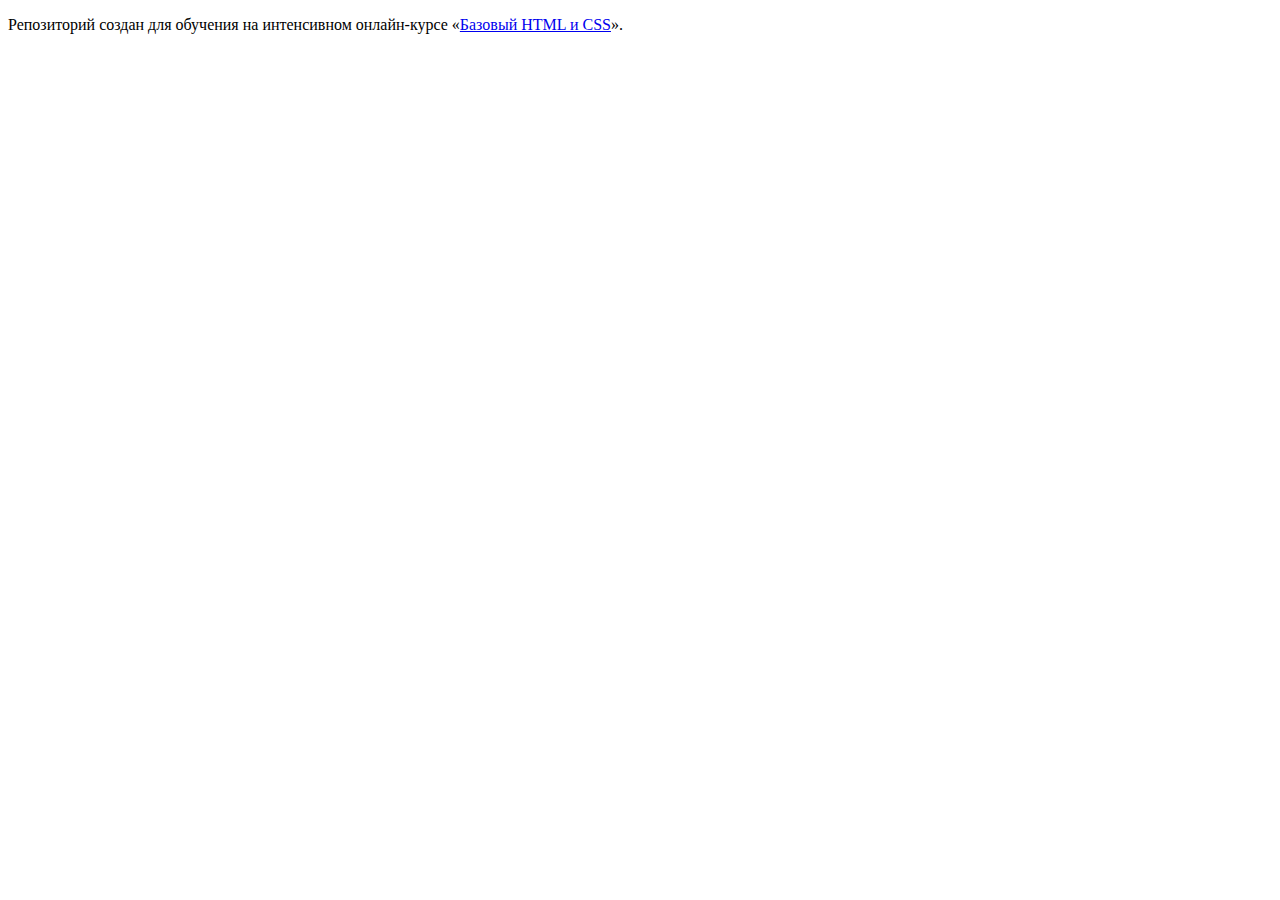
==== index.html @ 73c3899c ":hatching_chick:" ====
<!DOCTYPE html>
<html lang="ru">
  <head>
    <meta charset="utf-8">
    <title>HTML Academy: Барбершоп</title>
  </head>
  <body>

    <p>Репозиторий создан для обучения на интенсивном онлайн‑курсе «<a href="https://htmlacademy.ru/intensive/htmlcss">Базовый HTML и CSS</a>».</p>

  </body>
</html>
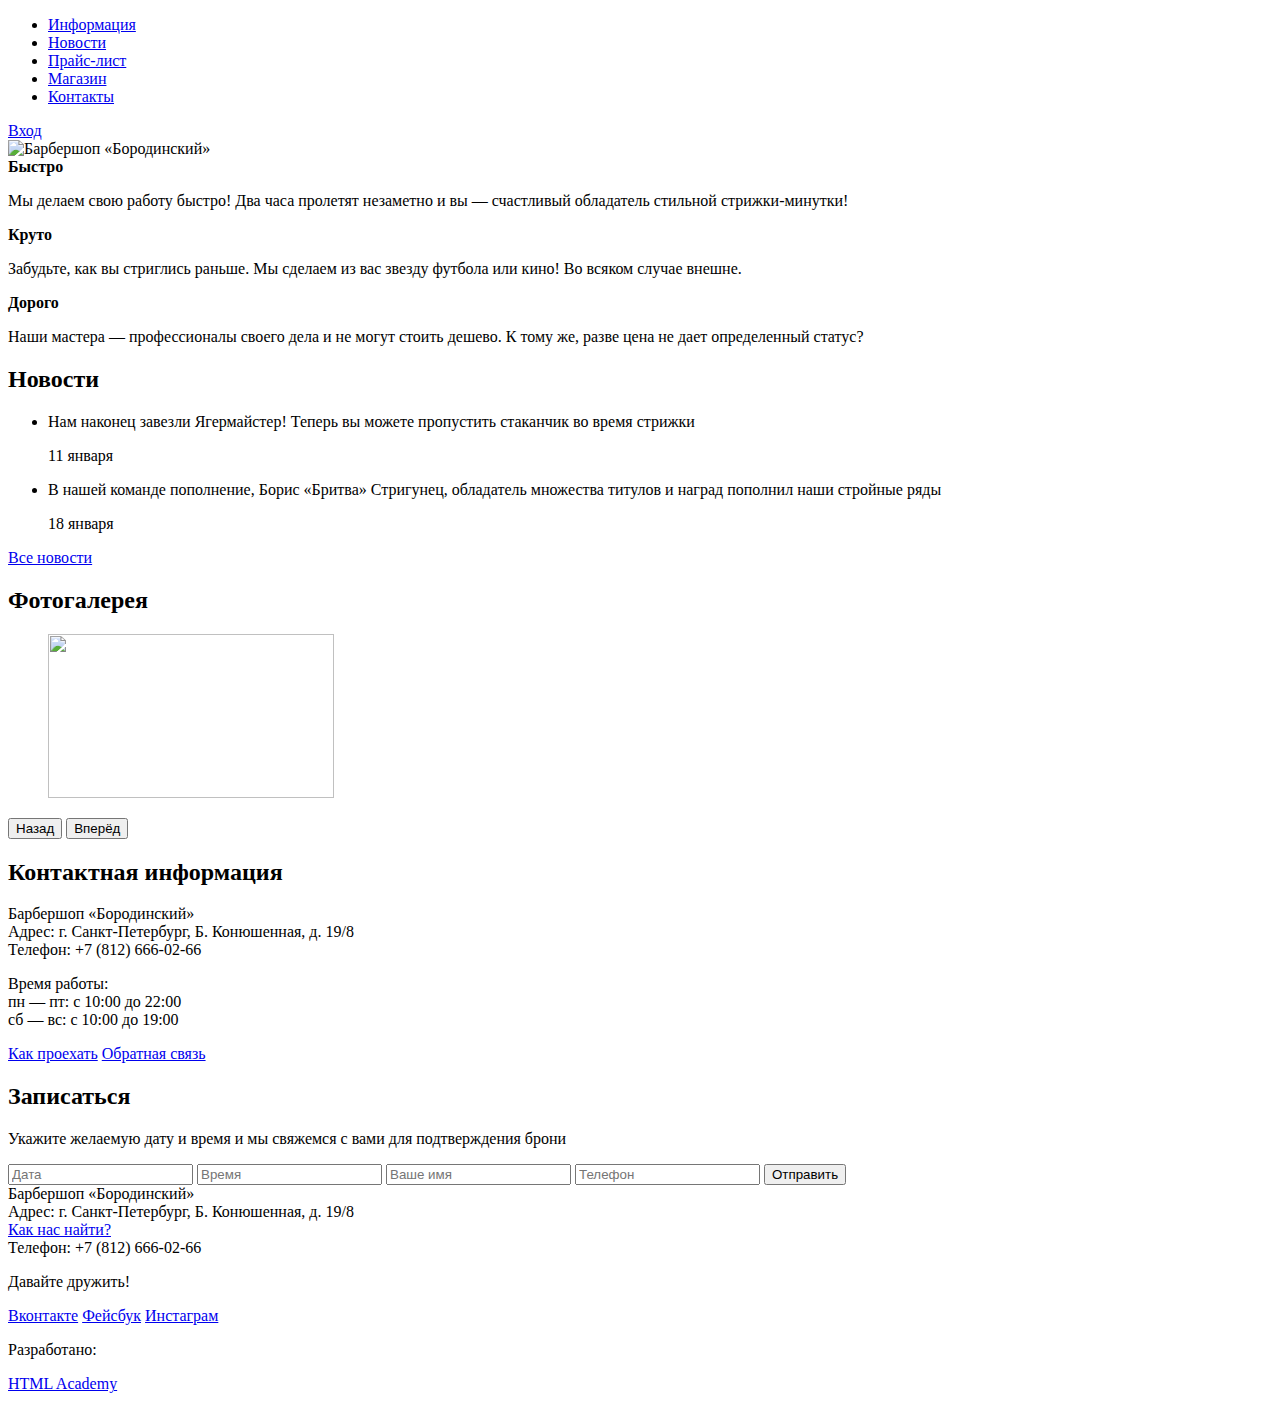
==== commit cc172c61: "Сделал каталог Барбершоп" ====
--- a/index.html
+++ b/index.html
@@ -1,12 +1,128 @@
 <!DOCTYPE html>
 <html lang="ru">
-  <head>
-    <meta charset="utf-8">
-    <title>HTML Academy: Барбершоп</title>
-  </head>
-  <body>
-
-    <p>Репозиторий создан для обучения на интенсивном онлайн‑курсе «<a href="https://htmlacademy.ru/intensive/htmlcss">Базовый HTML и CSS</a>».</p>
-
-  </body>
+<head>
+  <meta charset="utf-8">
+  <title>Барбершоп «Бородинский»</title>
+</head>
+<body>
+  <header class="main-header">
+    <div class="container">
+      <nav class="main-navigation">
+        <ul>
+          <li>
+            <a href="#">Информация</a>
+          </li>
+          <li>
+            <a href="#">Новости</a>
+          </li>
+          <li>
+            <a href="#">Прайс-лист</a>
+          </li>
+          <li>
+            <a href="#">Магазин</a>
+          </li>
+          <li>
+            <a href="#">Контакты</a>
+          </li>
+        </ul>
+      </nav>
+      <div class="user-block">
+        <a class="login" href="#">Вход</a>
+      </div>
+    </div>
+  </header>
+  <main class="container">
+    <div class="index-logo">
+      <img src="img/index-logo.png" width="368" height="204" alt="Барбершоп «Бородинский»">
+    </div>
+    <section class="features">
+      <div class="features-item">
+        <b class="features-name">Быстро</b>
+        <p>Мы делаем свою работу быстро! Два часа пролетят незаметно и вы — счастливый обладатель стильной стрижки-минутки!</p>
+      </div>
+      <div class="features-item">
+        <b class="features-name">Круто</b>
+        <p>Забудьте, как вы стриглись раньше. Мы сделаем из вас звезду футбола или кино! Во всяком случае внешне.</p>
+      </div>
+      <div class="features-item">
+        <b class="features-name">Дорого</b>
+        <p>Наши мастера — профессионалы своего дела и не могут стоить дешево. К тому же, разве цена не дает определенный статус?</p>
+      </div>
+    </section>
+    <div class="index-content">
+      <div class="index-content-left">
+        <h2 class="index-content-title">Новости</h2>
+        <ul class="news-preview">
+          <li>
+            <p>Нам наконец завезли Ягермайстер! Теперь вы можете пропустить стаканчик во время стрижки</p>
+            <time datetime="2016-01-11">11 января</time>
+          </li>
+          <li>
+            <p>В нашей команде пополнение, Борис «Бритва» Стригунец, обладатель множества титулов и наград пополнил наши стройные ряды</p>
+            <time datetime="2016-01-18">18 января</time>
+          </li>
+        </ul>
+        <a class="btn" href="#">Все новости</a>
+      </div>
+      <div class="index-content-right">
+        <h2 class="index-content-title">Фотогалерея</h2>
+        <div class="gallery">
+          <figure class="gallery-content">
+            <img src="img/photo-1.jpg" width="286" height="164" alt="">
+          </figure>
+          <button class="btn gallery-prev">Назад</button>
+          <button class="btn gallery-next">Вперёд</button>
+        </div>
+      </div>
+    </div>
+    <div class="index-content">
+      <div class="index-content-left">
+        <h2 class="index-content-title">Контактная информация</h2>
+        <p>
+          Барбершоп «Бородинский»<br>
+          Адрес: г. Санкт-Петербург, Б. Конюшенная, д. 19/8<br>
+          Телефон: +7 (812) 666-02-66
+        </p>
+        <p>
+          Время работы:<br>
+          пн — пт: с 10:00 до 22:00<br>
+          сб — вс: с 10:00 до 19:00
+        </p>
+        <a class="btn" href="#">Как проехать</a>
+        <a class="btn" href="#">Обратная связь</a>
+      </div>
+      <div class="index-content-right">
+        <h2 class="index-content-title">Записаться</h2>
+        <p>Укажите желаемую дату и время и мы свяжемся с вами для подтверждения брони</p>
+        <form class="appointment-form" action="https://echo.htmlacademy.ru" method="post">
+          <input type="text" name="date" value="" placeholder="Дата">
+          <input type="text" name="time" value="" placeholder="Время">
+          <input type="text" name="name" value="" placeholder="Ваше имя">
+          <input type="tel" name="phone" value="" placeholder="Телефон">
+          <button class="btn" type="submit">Отправить</button>
+        </form>
+      </div>
+    </div>
+  </main>
+  <footer class="main-footer">
+    <div class="container">
+      <section class="footer-contacts">
+        Барбершоп «Бородинский»<br>
+        Адрес: г. Санкт-Петербург, Б. Конюшенная, д. 19/8<br>
+        <a href="#">Как нас найти?</a><br>
+        Телефон: +7 (812) 666-02-66
+      </section>
+      <section class="footer-social">
+        <p>Давайте дружить!</p>
+        <a class="social-btn social-btn-vk" href="#">Вконтакте</a>
+        <a class="social-btn social-btn-fb" href="#">Фейсбук</a>
+        <a class="social-btn social-btn-inst" href="#">Инстаграм</a>
+      </section>
+      <section class="footer-copyright">
+        <p>Разработано:</p>
+        <a class="btn" href="https://htmlacademy.ru">HTML Academy</a>
+      </section>
+    </div>
+  </footer>
+</body>
 </html>
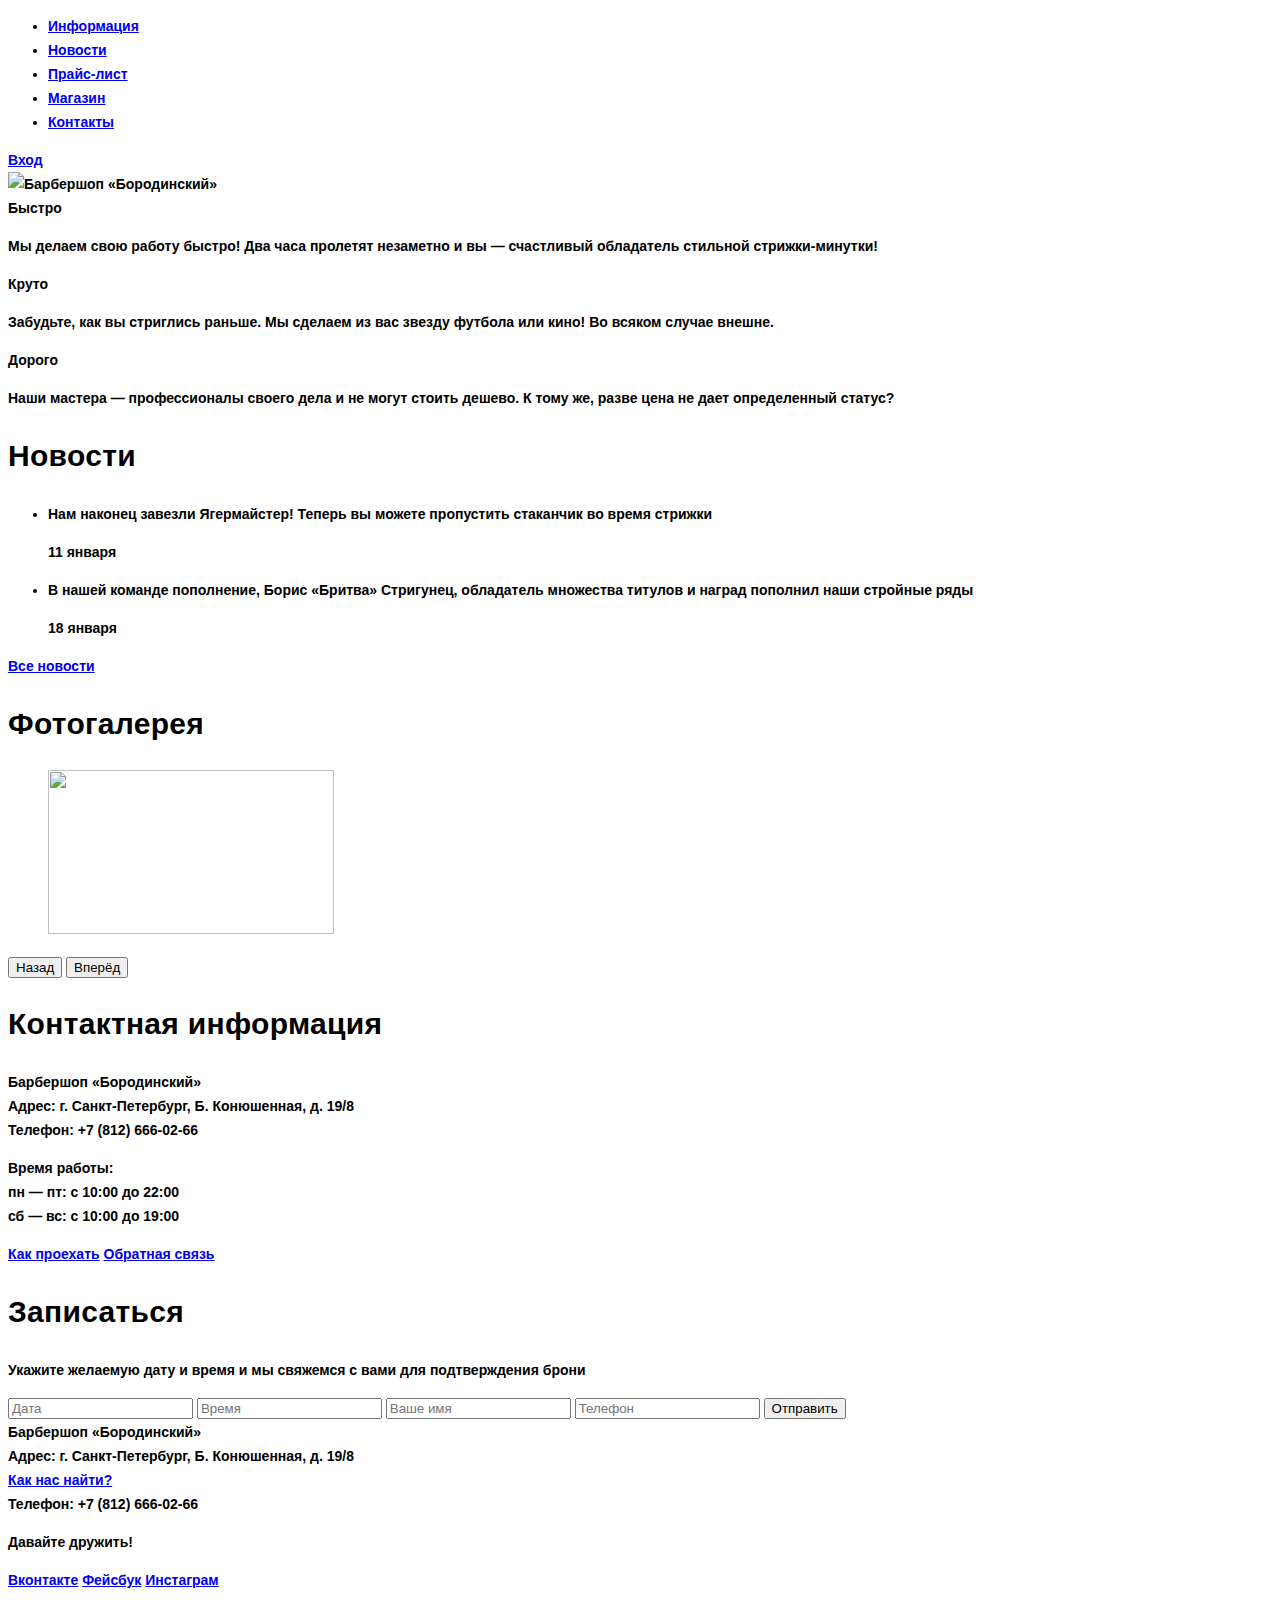
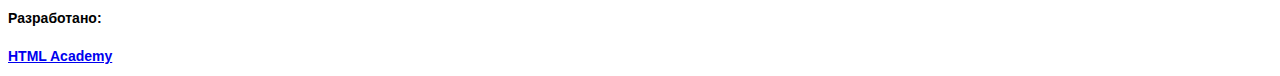
==== commit 4ceccc57: "Prepare graphics and text styles Barbershop" ====
--- a/index.html
+++ b/index.html
@@ -3,6 +3,7 @@
 <head>
   <meta charset="utf-8">
   <title>Барбершоп «Бородинский»</title>
+  <link href="css/style.css" rel="stylesheet">
 </head>
 <body>
   <header class="main-header">
--- a/css/style.css
+++ b/css/style.css
@@ -0,0 +1,31 @@
+body{
+	font-family: "PT Sans Narrow", sans-serif;
+	font-size: 14px;
+	line-height: 24px;
+	color: #000000;
+	font-weight: bold;	
+}
+h1{
+	font-family: "PT Sans Narrow", sans-serif;
+	font-size: 30px;
+	line-height: 42px;
+	color: #000000;
+	font-weight: bold;
+	letter-spacing: 0.01em;
+}
+h2{
+	font-family: "PT Sans Narrow", sans-serif;
+	font-size: 30px;
+	line-height: 42px;
+	color: #000000;
+	font-weight: bold;
+	letter-spacing: 0.01em;
+}
+h3{
+	font-family: "PT Sans Narrow", sans-serif;
+	font-size: 24px;
+	line-height: 30px;
+	color: #000000;
+	font-weight: bold;
+	letter-spacing: 0.01em;
+}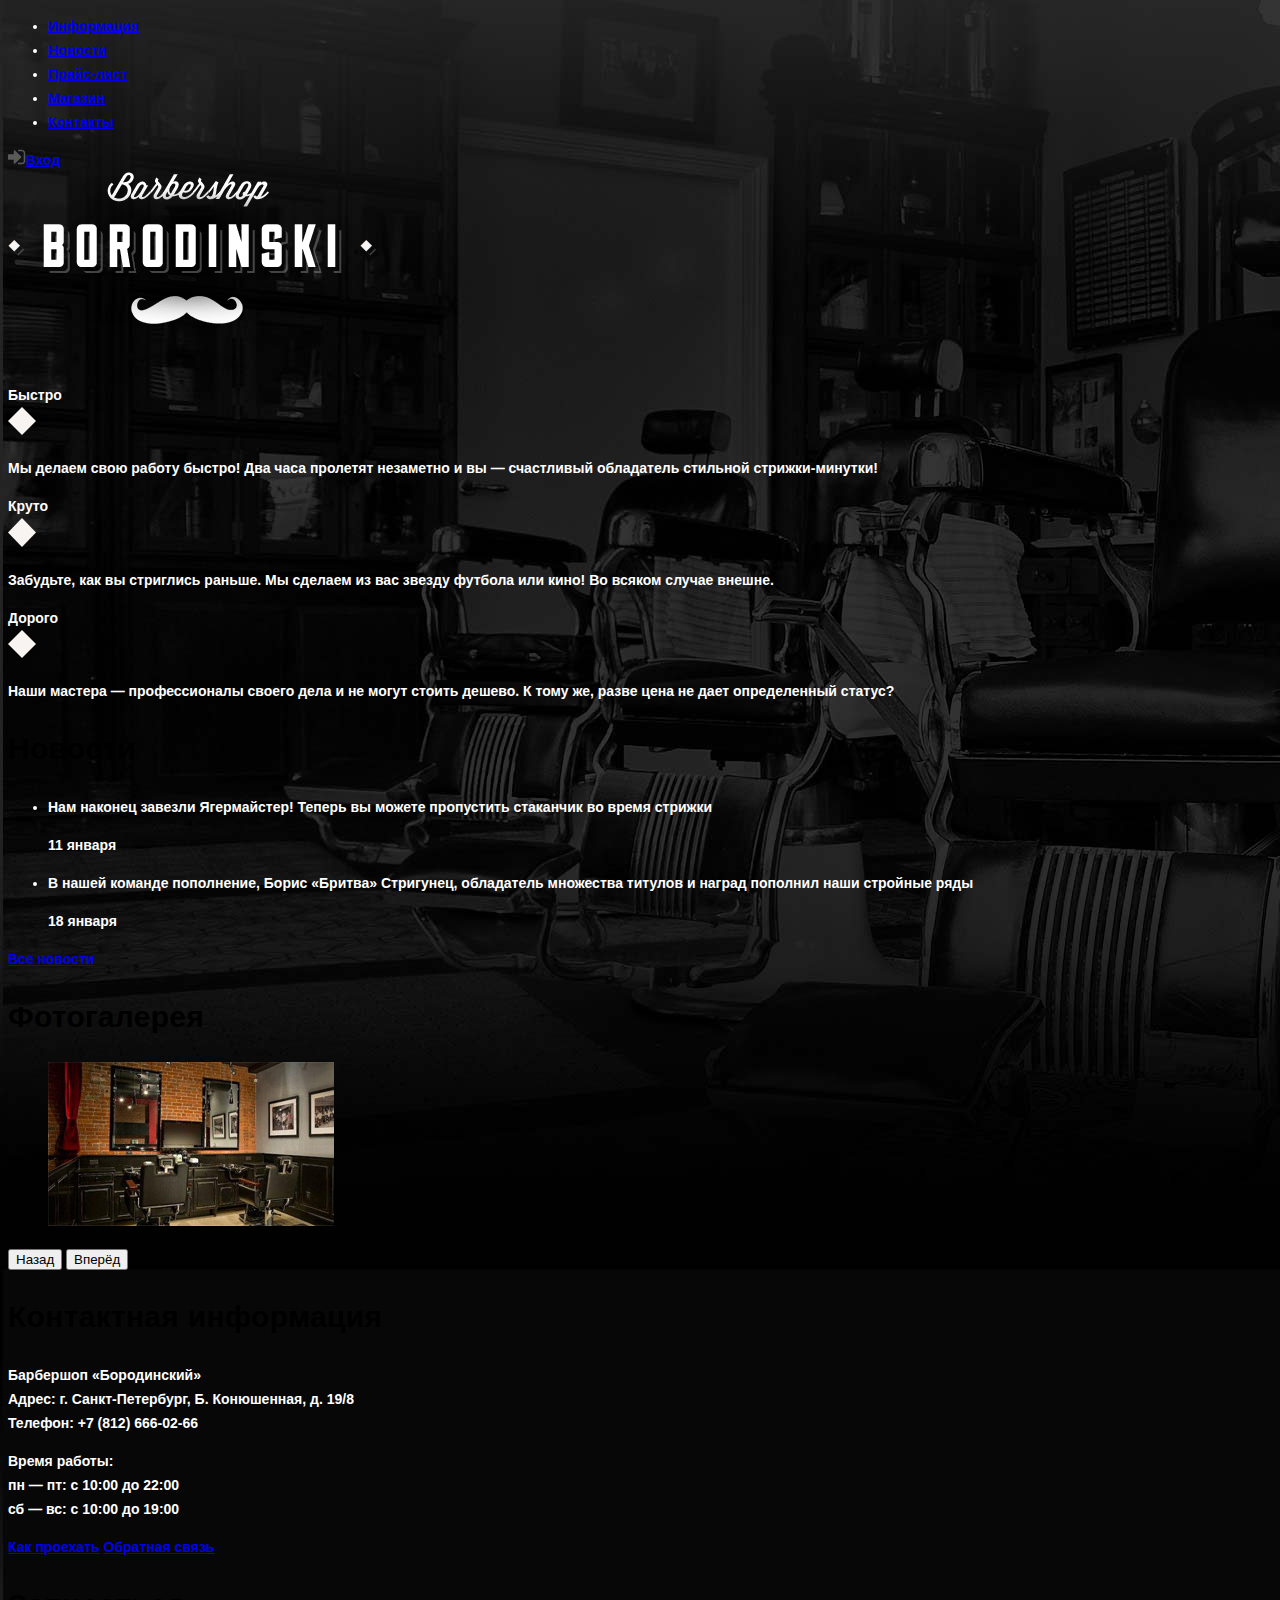
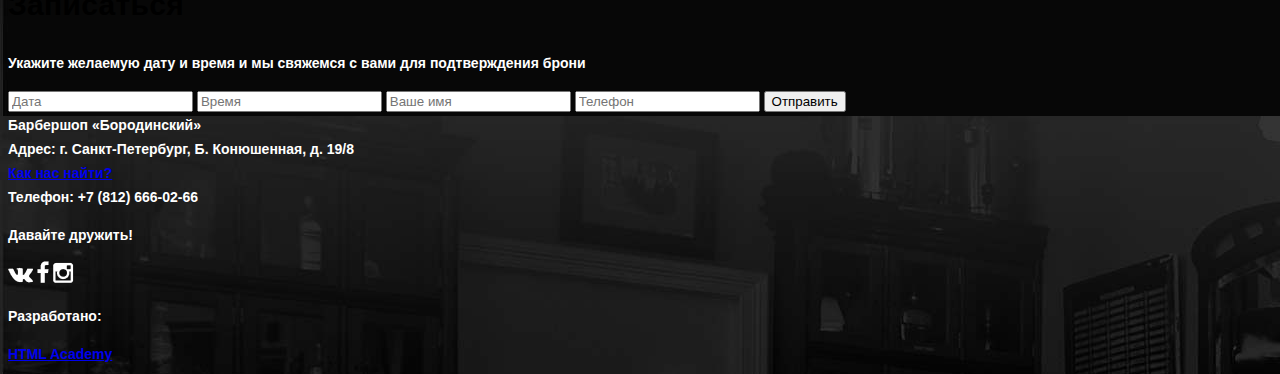
==== commit 18dc4fff: "done graphics Barbershop" ====
--- a/index.html
+++ b/index.html
@@ -28,25 +28,34 @@
         </ul>
       </nav>
       <div class="user-block">
-        <a class="login" href="#">Вход</a>
+        <a class="login" href="#"><img class="login-icon" src="img/icon-login.png" alt="Вход">Вход</a>
       </div>
     </div>
   </header>
   <main class="container">
     <div class="index-logo">
-      <img src="img/index-logo.png" width="368" height="204" alt="Барбершоп «Бородинский»">
+      <img src="img/BORODINSKI Logo.png" width="368" height="204" alt="Барбершоп «Бородинский»">
     </div>
     <section class="features">
       <div class="features-item">
         <b class="features-name">Быстро</b>
+        <div class="rhombus">
+          <img src="img/Shape 1.svg">
+        </div>
         <p>Мы делаем свою работу быстро! Два часа пролетят незаметно и вы — счастливый обладатель стильной стрижки-минутки!</p>
       </div>
       <div class="features-item">
         <b class="features-name">Круто</b>
+        <div class="rhombus">
+          <img src="img/Shape 1.svg">
+        </div>
         <p>Забудьте, как вы стриглись раньше. Мы сделаем из вас звезду футбола или кино! Во всяком случае внешне.</p>
       </div>
       <div class="features-item">
         <b class="features-name">Дорого</b>
+        <div class="rhombus">
+          <img src="img/Shape 1.svg">
+        </div>
         <p>Наши мастера — профессионалы своего дела и не могут стоить дешево. К тому же, разве цена не дает определенный статус?</p>
       </div>
     </section>
@@ -69,7 +78,7 @@
         <h2 class="index-content-title">Фотогалерея</h2>
         <div class="gallery">
           <figure class="gallery-content">
-            <img src="img/photo-1.jpg" width="286" height="164" alt="">
+            <img src="img/photo-gl.jpg" width="286" height="164" alt="">
           </figure>
           <button class="btn gallery-prev">Назад</button>
           <button class="btn gallery-next">Вперёд</button>
@@ -115,9 +124,9 @@
       </section>
       <section class="footer-social">
         <p>Давайте дружить!</p>
-        <a class="social-btn social-btn-vk" href="#">Вконтакте</a>
-        <a class="social-btn social-btn-fb" href="#">Фейсбук</a>
-        <a class="social-btn social-btn-inst" href="#">Инстаграм</a>
+        <a class="social-btn social-btn-vk" href="#"><img class="vk-icon" src="img/vk.png" alt="vkontakte"></a>
+        <a class="social-btn social-btn-fb" href="#"><img class="vk-icon" src="img/fb.png" alt="facebook"></a>
+        <a class="social-btn social-btn-inst" href="#"><img class="vk-icon" src="img/in.png" alt="instagram"></a>
       </section>
       <section class="footer-copyright">
         <p>Разработано:</p>
--- a/css/style.css
+++ b/css/style.css
@@ -2,8 +2,9 @@
 	font-family: "PT Sans Narrow", sans-serif;
 	font-size: 14px;
 	line-height: 24px;
-	color: #000000;
-	font-weight: bold;	
+	color: #ffffff;
+	font-weight: bold;
+	background: url("../img/bg.jpg");
 }
 h1{
 	font-family: "PT Sans Narrow", sans-serif;
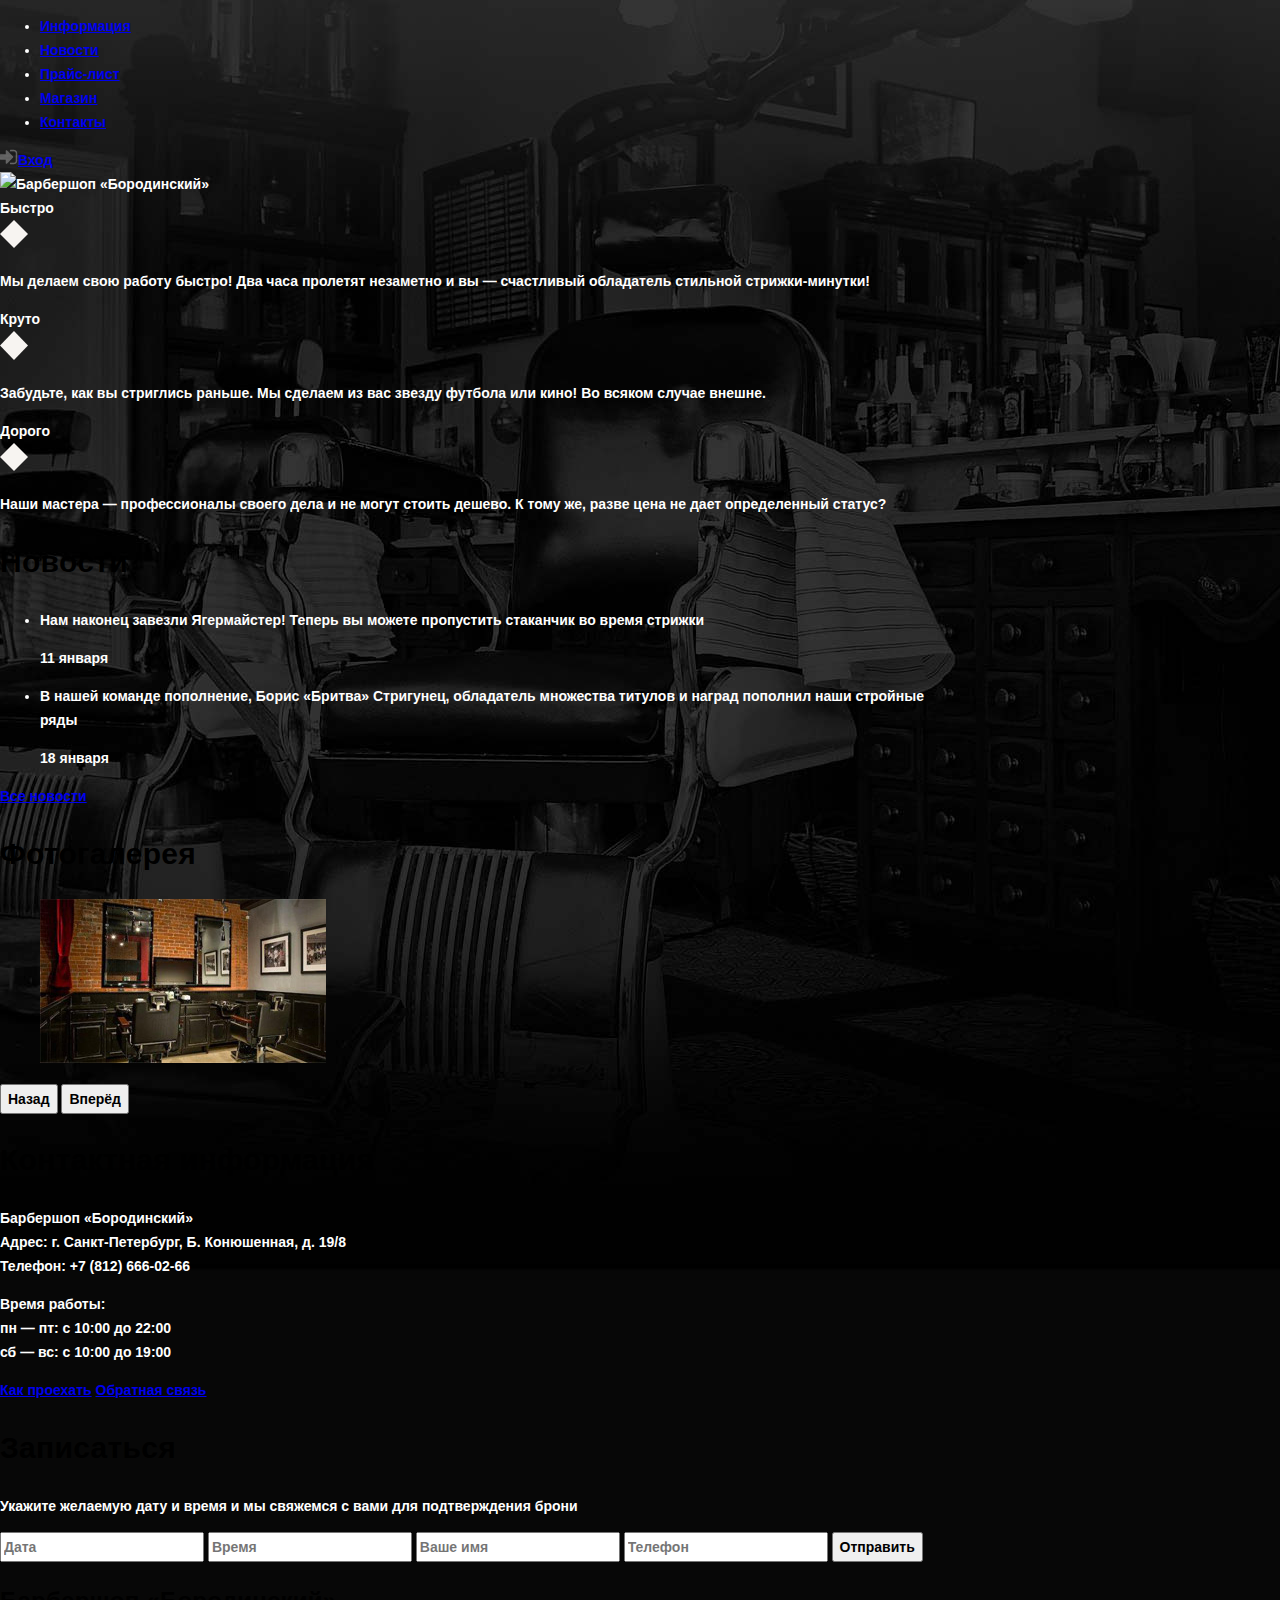
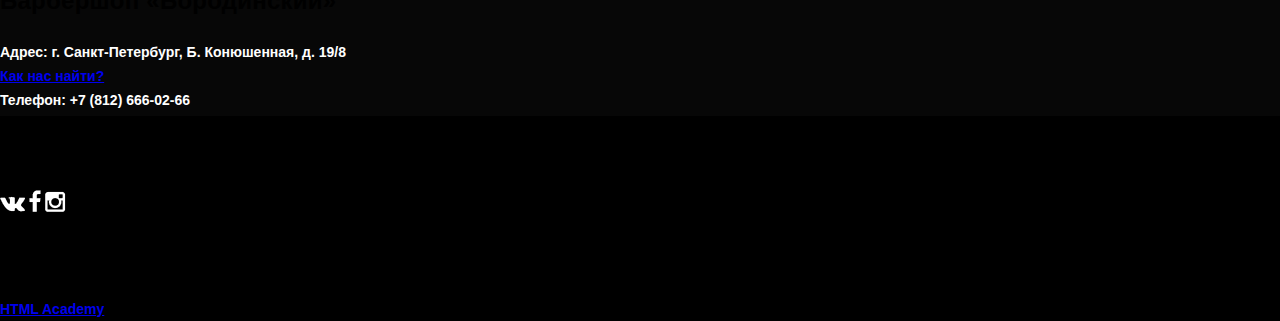
==== commit 9d0d0b97: "made corrections Barbershop text and graphics" ====
--- a/index.html
+++ b/index.html
@@ -1,138 +1,141 @@
 <!DOCTYPE html>
 <html lang="ru">
 <head>
-  <meta charset="utf-8">
-  <title>Барбершоп «Бородинский»</title>
-  <link href="css/style.css" rel="stylesheet">
+	<meta charset="utf-8">
+	<title>Барбершоп «Бородинский»</title>
+	<link href="css/style.css" rel="stylesheet">
+	<link href="css/normalize.css" rel="stylesheet">
 </head>
 <body>
-  <header class="main-header">
-    <div class="container">
-      <nav class="main-navigation">
-        <ul>
-          <li>
-            <a href="#">Информация</a>
-          </li>
-          <li>
-            <a href="#">Новости</a>
-          </li>
-          <li>
-            <a href="#">Прайс-лист</a>
-          </li>
-          <li>
-            <a href="#">Магазин</a>
-          </li>
-          <li>
-            <a href="#">Контакты</a>
-          </li>
-        </ul>
-      </nav>
-      <div class="user-block">
-        <a class="login" href="#"><img class="login-icon" src="img/icon-login.png" alt="Вход">Вход</a>
-      </div>
-    </div>
-  </header>
-  <main class="container">
-    <div class="index-logo">
-      <img src="img/BORODINSKI Logo.png" width="368" height="204" alt="Барбершоп «Бородинский»">
-    </div>
-    <section class="features">
-      <div class="features-item">
-        <b class="features-name">Быстро</b>
-        <div class="rhombus">
-          <img src="img/Shape 1.svg">
-        </div>
-        <p>Мы делаем свою работу быстро! Два часа пролетят незаметно и вы — счастливый обладатель стильной стрижки-минутки!</p>
-      </div>
-      <div class="features-item">
-        <b class="features-name">Круто</b>
-        <div class="rhombus">
-          <img src="img/Shape 1.svg">
-        </div>
-        <p>Забудьте, как вы стриглись раньше. Мы сделаем из вас звезду футбола или кино! Во всяком случае внешне.</p>
-      </div>
-      <div class="features-item">
-        <b class="features-name">Дорого</b>
-        <div class="rhombus">
-          <img src="img/Shape 1.svg">
-        </div>
-        <p>Наши мастера — профессионалы своего дела и не могут стоить дешево. К тому же, разве цена не дает определенный статус?</p>
-      </div>
-    </section>
-    <div class="index-content">
-      <div class="index-content-left">
-        <h2 class="index-content-title">Новости</h2>
-        <ul class="news-preview">
-          <li>
-            <p>Нам наконец завезли Ягермайстер! Теперь вы можете пропустить стаканчик во время стрижки</p>
-            <time datetime="2016-01-11">11 января</time>
-          </li>
-          <li>
-            <p>В нашей команде пополнение, Борис «Бритва» Стригунец, обладатель множества титулов и наград пополнил наши стройные ряды</p>
-            <time datetime="2016-01-18">18 января</time>
-          </li>
-        </ul>
-        <a class="btn" href="#">Все новости</a>
-      </div>
-      <div class="index-content-right">
-        <h2 class="index-content-title">Фотогалерея</h2>
-        <div class="gallery">
-          <figure class="gallery-content">
-            <img src="img/photo-gl.jpg" width="286" height="164" alt="">
-          </figure>
-          <button class="btn gallery-prev">Назад</button>
-          <button class="btn gallery-next">Вперёд</button>
-        </div>
-      </div>
-    </div>
-    <div class="index-content">
-      <div class="index-content-left">
-        <h2 class="index-content-title">Контактная информация</h2>
-        <p>
-          Барбершоп «Бородинский»<br>
-          Адрес: г. Санкт-Петербург, Б. Конюшенная, д. 19/8<br>
-          Телефон: +7 (812) 666-02-66
-        </p>
-        <p>
-          Время работы:<br>
-          пн — пт: с 10:00 до 22:00<br>
-          сб — вс: с 10:00 до 19:00
-        </p>
-        <a class="btn" href="#">Как проехать</a>
-        <a class="btn" href="#">Обратная связь</a>
-      </div>
-      <div class="index-content-right">
-        <h2 class="index-content-title">Записаться</h2>
-        <p>Укажите желаемую дату и время и мы свяжемся с вами для подтверждения брони</p>
-        <form class="appointment-form" action="https://echo.htmlacademy.ru" method="post">
-          <input type="text" name="date" value="" placeholder="Дата">
-          <input type="text" name="time" value="" placeholder="Время">
-          <input type="text" name="name" value="" placeholder="Ваше имя">
-          <input type="tel" name="phone" value="" placeholder="Телефон">
-          <button class="btn" type="submit">Отправить</button>
-        </form>
-      </div>
-    </div>
-  </main>
-  <footer class="main-footer">
-    <div class="container">
-      <section class="footer-contacts">
-        Барбершоп «Бородинский»<br>
-        Адрес: г. Санкт-Петербург, Б. Конюшенная, д. 19/8<br>
-        <a href="#">Как нас найти?</a><br>
-        Телефон: +7 (812) 666-02-66
-      </section>
-      <section class="footer-social">
-        <p>Давайте дружить!</p>
-        <a class="social-btn social-btn-vk" href="#"><img class="vk-icon" src="img/vk.png" alt="vkontakte"></a>
-        <a class="social-btn social-btn-fb" href="#"><img class="vk-icon" src="img/fb.png" alt="facebook"></a>
-        <a class="social-btn social-btn-inst" href="#"><img class="vk-icon" src="img/in.png" alt="instagram"></a>
-      </section>
-      <section class="footer-copyright">
-        <p>Разработано:</p>
-        <a class="btn" href="https://htmlacademy.ru">HTML Academy</a>
-      </section>
-    </div>
-  </footer>
+	<header class="main-header">
+		<div class="container">
+			<nav class="main-navigation">
+				<ul>
+					<li>
+						<a href="#">Информация</a>
+					</li>
+					<li>
+						<a href="#">Новости</a>
+					</li>
+					<li>
+						<a href="#">Прайс-лист</a>
+					</li>
+					<li>
+						<a href="#">Магазин</a>
+					</li>
+					<li>
+						<a href="#">Контакты</a>
+					</li>
+				</ul>
+			</nav>
+			<div class="user-block">
+				<a class="login" href="#">
+					<img class="login-icon" src="img/icon-login.png" alt="Enter">Вход
+				</a>
+			</div>
+		</div>
+	</header>
+	<main class="container">
+		<div class="index-logo">
+			<img src="img/BORODINSKI_Logo.png" width="368" height="204" alt="Барбершоп «Бородинский»">
+		</div>
+		<section class="features">
+			<div class="features-item">
+				<b class="features-name">Быстро</b>
+				<div class="rhombus">
+					<img src="img/Shape1.svg" alt="rhombus">
+				</div>
+				<p>Мы делаем свою работу быстро! Два часа пролетят незаметно и вы — счастливый обладатель стильной стрижки-минутки!</p>
+			</div>
+			<div class="features-item">
+				<b class="features-name">Круто</b>
+				<div class="rhombus">
+					<img src="img/Shape1.svg" alt="rhombus">
+				</div>
+				<p>Забудьте, как вы стриглись раньше. Мы сделаем из вас звезду футбола или кино! Во всяком случае внешне.</p>
+			</div>
+			<div class="features-item">
+				<b class="features-name">Дорого</b>
+				<div class="rhombus">
+					<img src="img/Shape1.svg" alt="rhombus">
+				</div>
+				<p>Наши мастера — профессионалы своего дела и не могут стоить дешево. К тому же, разве цена не дает определенный статус?</p>
+			</div>
+		</section>
+		<div class="index-content">
+			<div class="index-content-left">
+				<h2 class="index-content-title">Новости</h2>
+				<ul class="news-preview">
+					<li>
+						<p>Нам наконец завезли Ягермайстер! Теперь вы можете пропустить стаканчик во время стрижки</p>
+						<time datetime="2016-01-11">11 января</time>
+					</li>
+					<li>
+						<p>В нашей команде пополнение, Борис «Бритва» Стригунец, обладатель множества титулов и наград пополнил наши стройные ряды</p>
+						<time datetime="2016-01-18">18 января</time>
+					</li>
+				</ul>	
+				<a class="btn" href="#">Все новости</a>
+			</div>
+			<div class="index-content-right">
+				<h2 class="index-content-title">Фотогалерея</h2>
+				<div class="gallery">
+					<figure class="gallery-content">
+						<img src="img/photo-gl.jpg" width="286" height="164" alt="gallery">
+					</figure>
+					<button class="btn gallery-prev">Назад</button>
+					<button class="btn gallery-next">Вперёд</button>
+				</div>
+			</div>
+		</div>
+		<div class="index-content">
+			<div class="index-content-left">
+				<h2 class="index-content-title">Контактная информация</h2>
+				<p>
+					Барбершоп «Бородинский»<br>
+					Адрес: г. Санкт-Петербург, Б. Конюшенная, д. 19/8<br>
+					Телефон: +7 (812) 666-02-66
+				</p>
+				<p>
+					Время работы:<br>
+					пн — пт: с 10:00 до 22:00<br>
+					сб — вс: с 10:00 до 19:00
+				</p>
+				<a class="btn" href="#">Как проехать</a>
+				<a class="btn" href="#">Обратная связь</a>
+			</div>
+			<div class="index-content-right">
+				<h2 class="index-content-title">Записаться</h2>
+				<p>Укажите желаемую дату и время и мы свяжемся с вами для подтверждения брони</p>
+				<form class="appointment-form" action="https://echo.htmlacademy.ru" method="post">
+					<input type="text" name="date" value="" placeholder="Дата">
+					<input type="text" name="time" value="" placeholder="Время">
+					<input type="text" name="name" value="" placeholder="Ваше имя">
+					<input type="tel" name="phone" value="" placeholder="Телефон">
+					<button class="btn" type="submit">Отправить</button>
+				</form>
+			</div>
+		</div>
+	</main>
+	<footer class="main-footer">
+		<div class="container">
+			<section class="footer-contacts">
+				<h3>Барбершоп «Бородинский»</h3>
+				Адрес: г. Санкт-Петербург, Б. Конюшенная, д. 19/8<br>
+				<a href="#">Как нас найти?</a><br>
+				Телефон: +7 (812) 666-02-66
+			</section>
+			<section class="footer-social">
+				<h3>Давайте дружить!</h3>
+				<a class="social-btn social-btn-vk" href="#"><img class="vk-icon" src="img/vk.png" alt="vkontakte"></a>
+				<a class="social-btn social-btn-fb" href="#"><img class="vk-icon" src="img/fb.png" alt="facebook"></a>
+				<a class="social-btn social-btn-inst" href="#"><img class="vk-icon" src="img/in.png" alt="instagram"></a>
+			</section>
+			<section class="footer-copyright">
+				<h3>Разработано:</h3>
+				<a class="btn" href="https://htmlacademy.ru">HTML Academy</a>
+			</section>
+		</div>
+	</footer>
 </body>
 </html>
--- a/css/style.css
+++ b/css/style.css
@@ -4,7 +4,8 @@
 	line-height: 24px;
 	color: #ffffff;
 	font-weight: bold;
-	background: url("../img/bg.jpg");
+	background: #000000 url("../img/bg.jpg") no-repeat 50% 0;
+  	background-size: 2560px auto;
 }
 h1{
 	font-family: "PT Sans Narrow", sans-serif;
@@ -29,4 +30,7 @@
 	color: #000000;
 	font-weight: bold;
 	letter-spacing: 0.01em;
+}
+.container{
+	width: 940px;
 }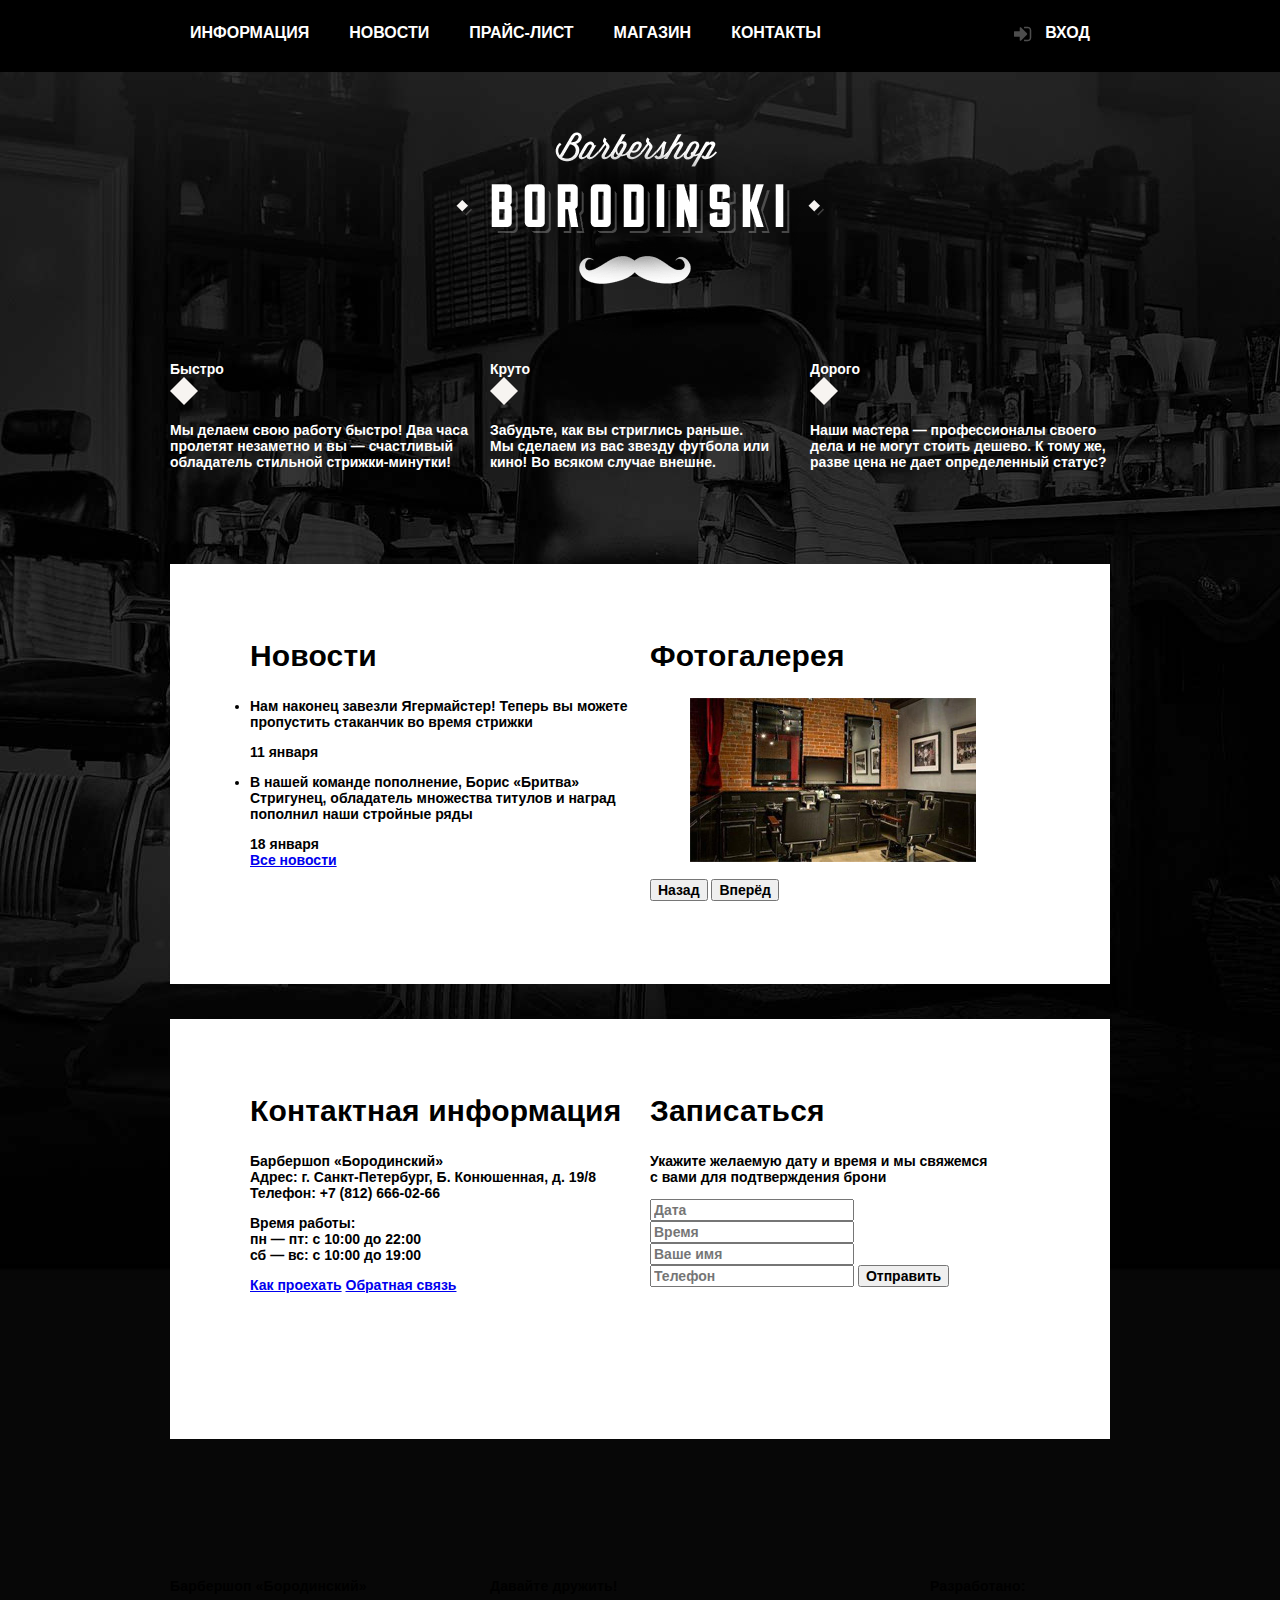
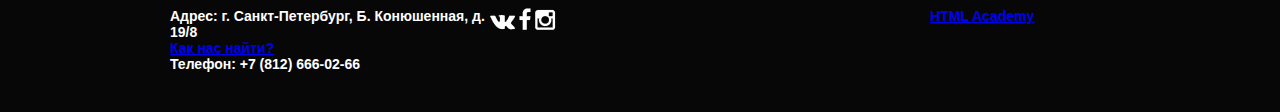
==== commit 3e40852c: "made corrections Barbershop text and graphics & made grid" ====
--- a/index.html
+++ b/index.html
@@ -3,14 +3,14 @@
 <head>
 	<meta charset="utf-8">
 	<title>Барбершоп «Бородинский»</title>
-	<link href="css/style.css" rel="stylesheet">
 	<link href="css/normalize.css" rel="stylesheet">
+	<link href="css/style.css" rel="stylesheet">	
 </head>
 <body>
 	<header class="main-header">
-		<div class="container">
+		<div class="container clearfix">
 			<nav class="main-navigation">
-				<ul>
+				<ul class="clearfix">
 					<li>
 						<a href="#">Информация</a>
 					</li>
@@ -28,18 +28,19 @@
 					</li>
 				</ul>
 			</nav>
-			<div class="user-block">
-				<a class="login" href="#">
-					<img class="login-icon" src="img/icon-login.png" alt="Enter">Вход
-				</a>
-			</div>
+			<div class="user-block clearfix">
+				<span class="clearfix">
+					<a href="#"><img src="img/icon-login.png" alt="Enter"></a>
+					<a href="#">Вход</a>
+				</span>
+			</div>			
 		</div>
 	</header>
 	<main class="container">
 		<div class="index-logo">
 			<img src="img/BORODINSKI_Logo.png" width="368" height="204" alt="Барбершоп «Бородинский»">
 		</div>
-		<section class="features">
+		<section class="features clearfix">
 			<div class="features-item">
 				<b class="features-name">Быстро</b>
 				<div class="rhombus">
@@ -62,7 +63,7 @@
 				<p>Наши мастера — профессионалы своего дела и не могут стоить дешево. К тому же, разве цена не дает определенный статус?</p>
 			</div>
 		</section>
-		<div class="index-content">
+		<div class="index-content clearfix">
 			<div class="index-content-left">
 				<h2 class="index-content-title">Новости</h2>
 				<ul class="news-preview">
@@ -118,7 +119,7 @@
 		</div>
 	</main>
 	<footer class="main-footer">
-		<div class="container">
+		<div class="container clearfix">
 			<section class="footer-contacts">
 				<h3>Барбершоп «Бородинский»</h3>
 				Адрес: г. Санкт-Петербург, Б. Конюшенная, д. 19/8<br>
--- a/css/style.css
+++ b/css/style.css
@@ -1,36 +1,272 @@
 body{
 	font-family: "PT Sans Narrow", sans-serif;
 	font-size: 14px;
-	line-height: 24px;
 	color: #ffffff;
 	font-weight: bold;
 	background: #000000 url("../img/bg.jpg") no-repeat 50% 0;
-  	background-size: 2560px auto;
+	background-size: 2560px auto;
 }
 h1{
 	font-family: "PT Sans Narrow", sans-serif;
 	font-size: 30px;
-	line-height: 42px;
 	color: #000000;
 	font-weight: bold;
-	letter-spacing: 0.01em;
+	letter-spacing: 0.01rem;
 }
 h2{
 	font-family: "PT Sans Narrow", sans-serif;
 	font-size: 30px;
-	line-height: 42px;
 	color: #000000;
 	font-weight: bold;
-	letter-spacing: 0.01em;
+	letter-spacing: 0.01rem;
 }
 h3{
 	font-family: "PT Sans Narrow", sans-serif;
-	font-size: 24px;
-	line-height: 30px;
+	font-size: 14px;
 	color: #000000;
 	font-weight: bold;
-	letter-spacing: 0.01em;
+	letter-spacing: 0.01rem;
+}
+ul{
+	margin: 0;
+	padding: 0;
+}
+.main-header{
+	background-color: #000000;
+	height: 72px;
+	margin-bottom: 60px;
 }
 .container{
 	width: 940px;
-}+	padding: 0 10px;
+	margin: 0 auto;
+}
+.main-navigation{
+	width: 740px;
+	float: left;
+}
+.user-block{
+	float: right;
+	width: 140px;
+	display: table;
+}
+.user-block>span{
+	float: right;
+	margin: 24px 20px 0 0;
+}
+.user-block a{	
+	text-decoration: none;
+	text-transform: uppercase;
+	color: #fff;
+	font-size: 16px;
+	float: left;
+
+}
+.user-block img{
+	padding-top: 2px;
+	width: 18px;
+	height: 16px;
+	padding-right: 13px;
+}
+.clearfix::after{
+	content: "";
+	display: block;
+	clear: both;
+}
+.main-navigation ul{
+	display: table;
+	list-style: none;
+}
+.main-navigation li{	
+	float: left;
+	margin: 24px 20px 0 20px;
+	
+	}
+.main-navigation li a{
+	text-decoration: none;
+	text-transform: uppercase;
+	color: #fff;
+	font-size: 16px;
+
+}
+.main-nav{
+	width: 740px;
+	float: left;
+	display: table;
+}
+.main-nav>a{
+	display: table;
+	float: left;
+}
+.main-nav>a img{
+	float: left;
+	margin: 24px 20px 0 0;
+}
+.main-nav ul{
+	float: left;
+	display: table;
+	list-style: none;
+}
+.main-nav li{
+	float: left;
+	margin: 24px 20px 0 20px;	
+}
+.main-nav li a{
+	text-decoration: none;
+	text-transform: uppercase;
+	color: #fff;
+	font-size: 16px;
+}
+
+.index-logo{
+	margin-right: auto;
+	margin-left: auto;
+	margin-bottom: 25px;
+	width: 368px;
+	height: 204px;
+}
+.features-item{
+	float: left;
+	width: 300px;
+	margin-right: 20px;
+}
+.features-item:last-child{
+	margin-right: 0;
+}
+.features{
+	margin-bottom: 80px;
+}
+.index-content{
+	padding: 50px 80px;
+	background-color: white;
+	color: black;
+	height: 320px;
+	margin-bottom: 35px;
+}
+.index-content-left{
+	float: left;
+	width: 380px;
+}
+.index-content-right{
+	float: right;
+	width: 380px;
+}
+.main-footer{
+	margin-top: 65px;
+	padding-top: 60px;
+	padding-bottom: 40px;
+}
+.footer-contacts{
+	float: left;
+	width: 320px;
+}
+.footer-social{
+	float: left;
+	width: 180px;
+}
+.footer-copyright{
+	float: right;
+	width: 180px;
+}
+.block-filters{
+	float: left;
+	width: 220px;
+}
+.block-items{
+	float: right;
+	width: 700px;
+}
+.block-items h2{
+	font-size: 14px;
+}
+.item{
+	float: left;
+	width: 220px;
+	margin-right: 20px;
+	background-color: white;
+	
+}
+.item:last-child{
+	margin-right: 0;
+}
+.name-price{
+	padding: 16px;
+}
+
+.catalog-row{
+	min-height: 286px;
+	margin-bottom: 20px;
+}
+.item-img{
+	width: 220px;
+	height: 165px;
+}
+ul.catalog-paginator{
+	font-size: 0;
+}
+.catalog-paginator li{
+	display: inline-block;
+	height: 43px;
+	width: 43px;
+	background-color: #000;
+	margin-right: 7px;
+	color: #fff;
+	font-size: 16px;
+	line-height: 43px;
+	vertical-align: middle;
+	text-align: center;
+}
+.catalog-paginator li:nth-child(2){
+	background-color: #fff;
+}
+.catalog-paginator li a{
+	display: block;
+	height: 43px;
+	width: 43px;
+	text-decoration: none;
+	color: #fff;
+	font-size: 16px;
+}
+.catalog-paginator li span{
+	display: block;
+	height: 43px;
+	width: 43px;
+	color: #000;
+	font-size: 16px;
+}
+.item-left{
+	float: left;
+	width: 460px;
+	margin-right: 90px;
+}
+.item-right{
+	float: left;
+	width: 390px;
+	text-transform: uppercase;
+}
+.item-left figure{
+	margin: 0 0 20px 0;
+	padding: 0px;
+	width: 460px;
+	height: 498px;
+}
+.item-smallImg a{
+	float: left;
+	margin-right: 20px;
+	width: 140px;
+	height: 149px;
+}
+.item-smallImg a:last-child{
+	margin-right: 0px;
+}
+	
+.item-content p:first-child{
+	float: left;
+}
+.item-content p:last-child{
+	float: right;
+}
+.item-content{
+	margin-bottom: 29px;
+}
+
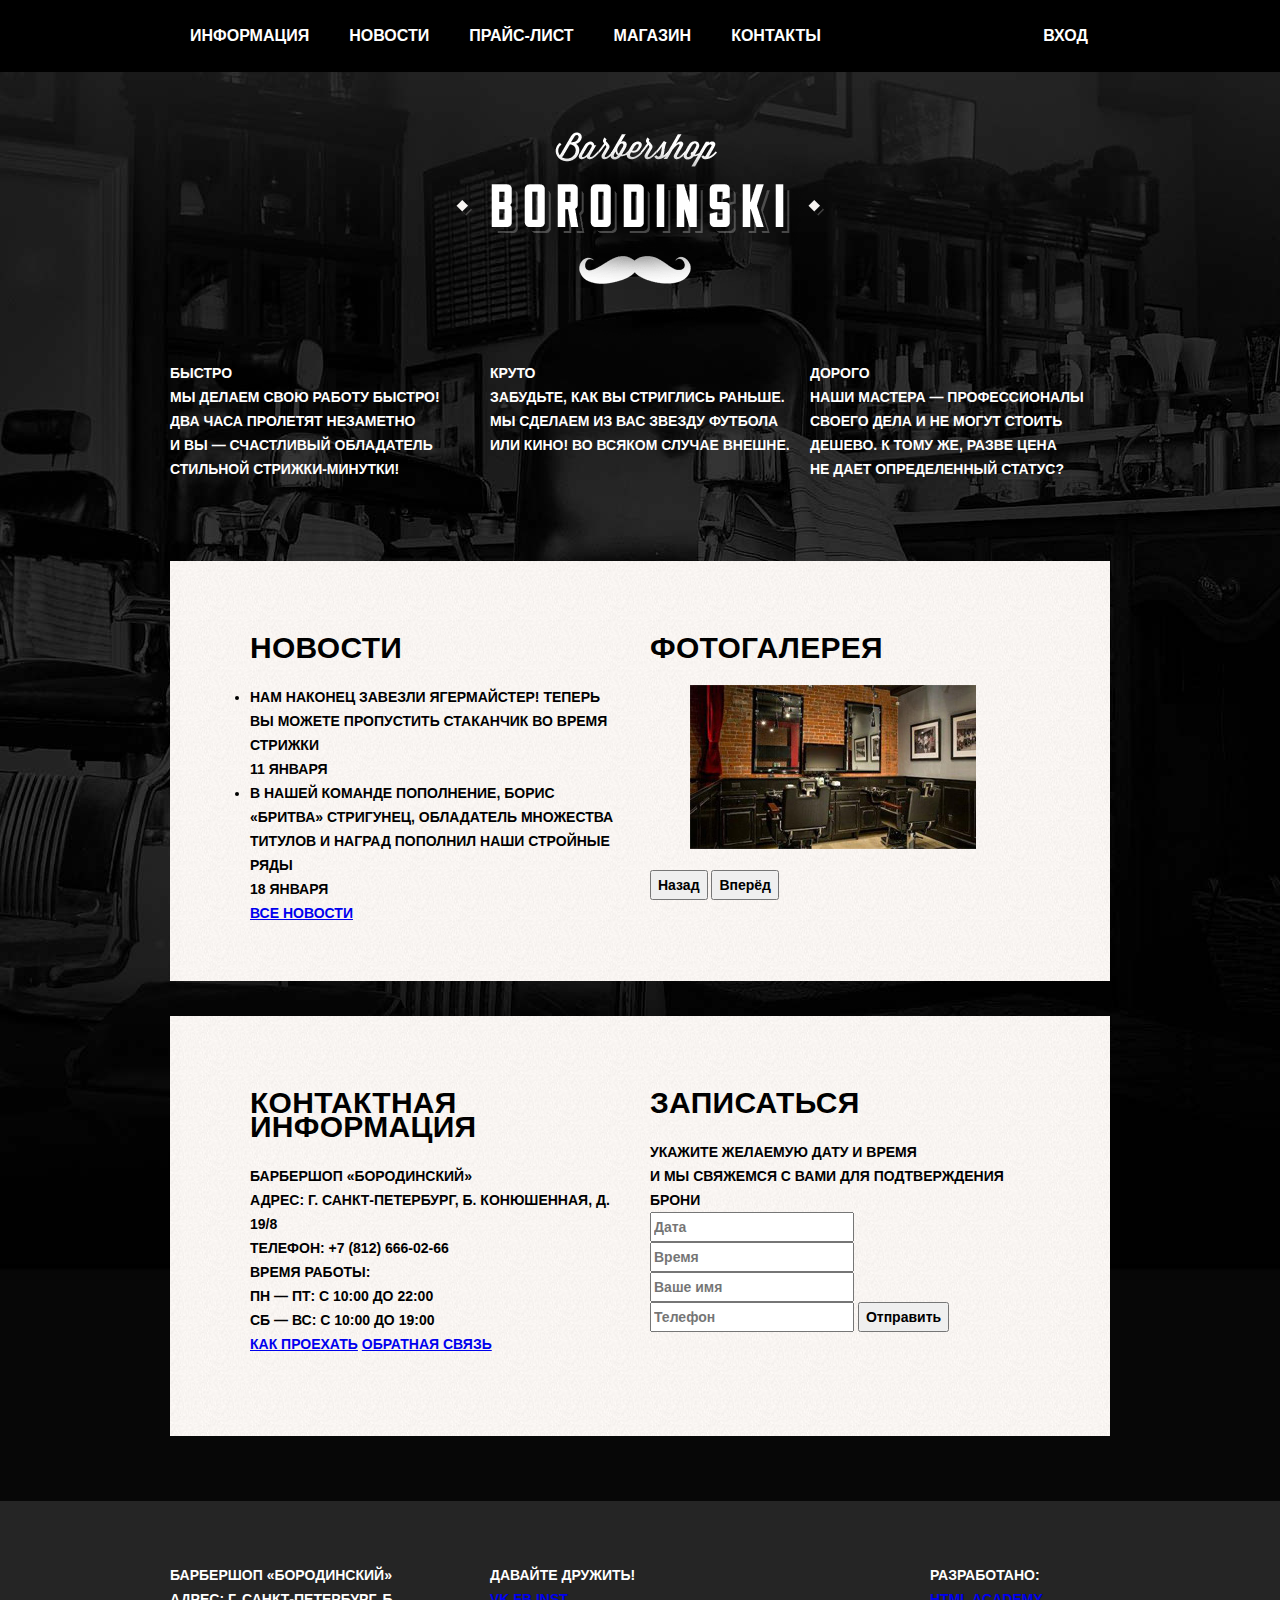
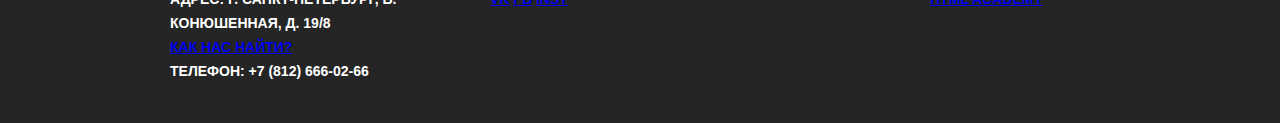
==== commit 1dc9f8ea: "made problem menu Barbershop" ====
--- a/index.html
+++ b/index.html
@@ -10,7 +10,7 @@
 	<header class="main-header">
 		<div class="container clearfix">
 			<nav class="main-navigation">
-				<ul class="clearfix">
+				<ul>
 					<li>
 						<a href="#">Информация</a>
 					</li>
@@ -28,38 +28,26 @@
 					</li>
 				</ul>
 			</nav>
-			<div class="user-block clearfix">
-				<span class="clearfix">
-					<a href="#"><img src="img/icon-login.png" alt="Enter"></a>
-					<a href="#">Вход</a>
-				</span>
+			<div class="user-block">
+				<a href="#">Вход</a>
 			</div>			
 		</div>
 	</header>
 	<main class="container">
-		<div class="index-logo">
-			<img src="img/BORODINSKI_Logo.png" width="368" height="204" alt="Барбершоп «Бородинский»">
-		</div>
+		<figure class="index-logo">
+			<img src="img/BORODINSKI_Logo.png" width="368px" height="204px" alt="Барбершоп «Бородинский»">
+		</figure>
 		<section class="features clearfix">
 			<div class="features-item">
 				<b class="features-name">Быстро</b>
-				<div class="rhombus">
-					<img src="img/Shape1.svg" alt="rhombus">
-				</div>
 				<p>Мы делаем свою работу быстро! Два часа пролетят незаметно и вы — счастливый обладатель стильной стрижки-минутки!</p>
 			</div>
 			<div class="features-item">
 				<b class="features-name">Круто</b>
-				<div class="rhombus">
-					<img src="img/Shape1.svg" alt="rhombus">
-				</div>
 				<p>Забудьте, как вы стриглись раньше. Мы сделаем из вас звезду футбола или кино! Во всяком случае внешне.</p>
 			</div>
 			<div class="features-item">
 				<b class="features-name">Дорого</b>
-				<div class="rhombus">
-					<img src="img/Shape1.svg" alt="rhombus">
-				</div>
 				<p>Наши мастера — профессионалы своего дела и не могут стоить дешево. К тому же, разве цена не дает определенный статус?</p>
 			</div>
 		</section>
@@ -89,7 +77,7 @@
 				</div>
 			</div>
 		</div>
-		<div class="index-content">
+		<div class="index-content clearfix">
 			<div class="index-content-left">
 				<h2 class="index-content-title">Контактная информация</h2>
 				<p>
@@ -121,19 +109,19 @@
 	<footer class="main-footer">
 		<div class="container clearfix">
 			<section class="footer-contacts">
-				<h3>Барбершоп «Бородинский»</h3>
+				Барбершоп «Бородинский»<br>
 				Адрес: г. Санкт-Петербург, Б. Конюшенная, д. 19/8<br>
 				<a href="#">Как нас найти?</a><br>
 				Телефон: +7 (812) 666-02-66
 			</section>
 			<section class="footer-social">
-				<h3>Давайте дружить!</h3>
-				<a class="social-btn social-btn-vk" href="#"><img class="vk-icon" src="img/vk.png" alt="vkontakte"></a>
-				<a class="social-btn social-btn-fb" href="#"><img class="vk-icon" src="img/fb.png" alt="facebook"></a>
-				<a class="social-btn social-btn-inst" href="#"><img class="vk-icon" src="img/in.png" alt="instagram"></a>
+				<p>Давайте дружить!</p>
+				<a class="social-btn social-btn-vk" href="#">vk</a>
+				<a class="social-btn social-btn-fb" href="#">fb</a>
+				<a class="social-btn social-btn-inst" href="#">inst</a>
 			</section>
 			<section class="footer-copyright">
-				<h3>Разработано:</h3>
+				<p>Разработано:</p>
 				<a class="btn" href="https://htmlacademy.ru">HTML Academy</a>
 			</section>
 		</div>
--- a/css/style.css
+++ b/css/style.css
@@ -5,35 +5,42 @@
 	font-weight: bold;
 	background: #000000 url("../img/bg.jpg") no-repeat 50% 0;
 	background-size: 2560px auto;
+	margin: 0;
+	padding: 0;
+	line-height: 24px;
+	text-transform: uppercase;
+}
+.content-bg{
+	background: #fff url("../img/content-bg.jpg");
 }
 h1{
 	font-family: "PT Sans Narrow", sans-serif;
 	font-size: 30px;
 	color: #000000;
 	font-weight: bold;
-	letter-spacing: 0.01rem;
+	letter-spacing: 0.01em;
 }
 h2{
 	font-family: "PT Sans Narrow", sans-serif;
 	font-size: 30px;
 	color: #000000;
 	font-weight: bold;
-	letter-spacing: 0.01rem;
+	letter-spacing: 0.01em;
 }
 h3{
 	font-family: "PT Sans Narrow", sans-serif;
 	font-size: 14px;
 	color: #000000;
 	font-weight: bold;
-	letter-spacing: 0.01rem;
-}
-ul{
+	letter-spacing: 0.01em;
+}
+ul, p{
 	margin: 0;
 	padding: 0;
 }
+
 .main-header{
 	background-color: #000000;
-	height: 72px;
 	margin-bottom: 60px;
 }
 .container{
@@ -42,31 +49,24 @@
 	margin: 0 auto;
 }
 .main-navigation{
-	width: 740px;
-	float: left;
+	max-width: 740px;
+	float: left;
+	font-size: 0px;
 }
 .user-block{
 	float: right;
-	width: 140px;
-	display: table;
-}
-.user-block>span{
-	float: right;
-	margin: 24px 20px 0 0;
+	max-width: 140px;
+	font-size: 0px;
 }
 .user-block a{	
 	text-decoration: none;
 	text-transform: uppercase;
-	color: #fff;
-	font-size: 16px;
-	float: left;
-
-}
-.user-block img{
-	padding-top: 2px;
-	width: 18px;
-	height: 16px;
-	padding-right: 13px;
+	display: block;
+	color: #fff;
+	font-size: 16px;
+	display: inline-block;
+	text-align: right;
+	padding: 24px 22px;
 }
 .clearfix::after{
 	content: "";
@@ -74,53 +74,50 @@
 	clear: both;
 }
 .main-navigation ul{
-	display: table;
+	
 	list-style: none;
 }
-.main-navigation li{	
-	float: left;
-	margin: 24px 20px 0 20px;
-	
+.main-navigation li{
+	display: inline-block;
+	vertical-align: top;	
 	}
 .main-navigation li a{
 	text-decoration: none;
-	text-transform: uppercase;
-	color: #fff;
-	font-size: 16px;
+	display: block;
+	color: #fff;
+	font-size: 16px;
+	padding:  24px 20px;
 
 }
 .main-nav{
-	width: 740px;
-	float: left;
-	display: table;
+	width: 780px;
+	float: left;
+	font-size: 0px;
+}
+.main-nav>a, .main-nav>ul{
+	float: left;
 }
 .main-nav>a{
-	display: table;
-	float: left;
-}
-.main-nav>a img{
-	float: left;
-	margin: 24px 20px 0 0;
-}
+	padding: 24px 20px 0 20px;
+}
+
 .main-nav ul{
-	float: left;
-	display: table;
 	list-style: none;
 }
 .main-nav li{
-	float: left;
-	margin: 24px 20px 0 20px;	
+	display: inline-block;
+	vertical-align: top;	
 }
 .main-nav li a{
 	text-decoration: none;
-	text-transform: uppercase;
-	color: #fff;
-	font-size: 16px;
+	display: block;
+	color: #fff;
+	font-size: 16px;
+	padding:  24px 20px;
 }
 
 .index-logo{
-	margin-right: auto;
-	margin-left: auto;
+	margin: 0 auto;
 	margin-bottom: 25px;
 	width: 368px;
 	height: 204px;
@@ -138,7 +135,7 @@
 }
 .index-content{
 	padding: 50px 80px;
-	background-color: white;
+	background: #252525 url("../img/main-bg.jpg");
 	color: black;
 	height: 320px;
 	margin-bottom: 35px;
@@ -194,7 +191,6 @@
 }
 
 .catalog-row{
-	min-height: 286px;
 	margin-bottom: 20px;
 }
 .item-img{
@@ -206,31 +202,27 @@
 }
 .catalog-paginator li{
 	display: inline-block;
-	height: 43px;
-	width: 43px;
 	background-color: #000;
 	margin-right: 7px;
 	color: #fff;
 	font-size: 16px;
-	line-height: 43px;
 	vertical-align: middle;
 	text-align: center;
+	line-height: 23px;
 }
 .catalog-paginator li:nth-child(2){
 	background-color: #fff;
 }
 .catalog-paginator li a{
 	display: block;
-	height: 43px;
-	width: 43px;
+	padding: 10px 18px;
 	text-decoration: none;
 	color: #fff;
 	font-size: 16px;
 }
 .catalog-paginator li span{
 	display: block;
-	height: 43px;
-	width: 43px;
+	padding: 10px 18px;
 	color: #000;
 	font-size: 16px;
 }
@@ -269,4 +261,8 @@
 .item-content{
 	margin-bottom: 29px;
 }
-
+.main-footer{
+	background: #252525 url("img/footer-bg.jpg");
+	padding-top: 62px;
+	padding-bottom: 40px;
+}
